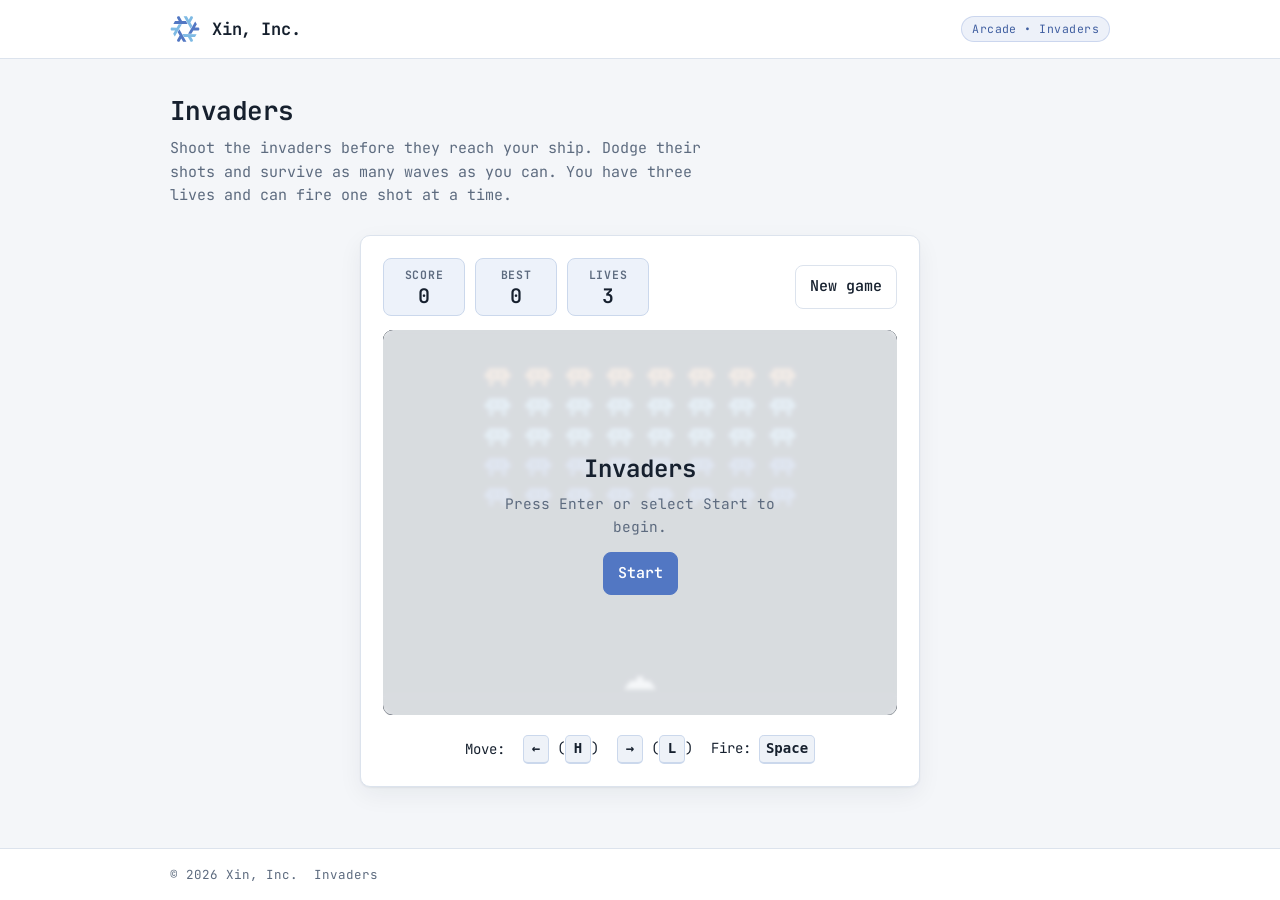
==== invaders/index.html @ 79a6df61 "add invaders" ====
<!DOCTYPE html>
<html lang="en">
  <head>
    <meta charset="utf-8" />
    <meta name="viewport" content="width=device-width, initial-scale=1" />
    <title>Xin Arcade — Invaders</title>
    <meta
      name="description"
      content="Xin Arcade — Invaders. Defend your ship and survive waves of invaders."
    />
    <link rel="icon" href="assets/NixOS.svg" type="image/svg+xml" />
    <link rel="stylesheet" href="assets/style.css" />
    <link rel="stylesheet" href="style.css" />
  </head>
  <body>
    <header class="xin-header">
      <div class="xin-header-inner">
        <img class="xin-logo" src="assets/NixOS.svg" alt="Xin, Inc. logo" />
        <a class="xin-wordmark" href="/">Xin,&nbsp;Inc.</a>
        <div class="xin-service">
          <span class="xin-badge">Arcade &bull; Invaders</span>
        </div>
      </div>
    </header>

    <main class="xin-main">
      <h1 class="xin-title">Invaders</h1>
      <p class="xin-lede">
        Shoot the invaders before they reach your ship. Dodge their shots and
        survive as many waves as you can. You have three lives and can fire one
        shot at a time.
      </p>

      <section class="xin-card game-card">
        <div class="xin-toolbar">
          <div class="game-scores">
            <div class="game-score">
              <span class="xin-label">Score</span>
              <span class="game-score-value" id="score">0</span>
            </div>
            <div class="game-score">
              <span class="xin-label">Best</span>
              <span class="game-score-value" id="best">0</span>
            </div>
            <div class="game-score">
              <span class="xin-label">Lives</span>
              <span class="game-score-value" id="lives">0</span>
            </div>
          </div>
          <div class="game-buttons">
            <button class="xin-btn" id="new">New game</button>
          </div>
        </div>

        <div class="game-stage">
          <canvas
            class="game-canvas"
            id="game"
            width="480"
            height="360"
            tabindex="0"
            aria-label="Invaders play area. Move with the left and right arrows or H and L. Press Space to fire and Enter to start."
          ></canvas>
          <div
            class="game-overlay"
            id="overlay"
            role="region"
            aria-labelledby="overlay-title"
            aria-describedby="overlay-text"
          >
            <p class="game-overlay-title" id="overlay-title"></p>
            <p class="game-overlay-text" id="overlay-text"></p>
            <div class="game-over-scores" id="game-over-scores" hidden>
              <div class="game-score">
                <span class="xin-label">Final score</span>
                <span class="game-score-value" id="final-score">0</span>
              </div>
              <div class="game-score">
                <span class="xin-label">Best</span>
                <span class="game-score-value" id="final-best">0</span>
              </div>
            </div>
            <p class="game-over-hint" id="game-over-hint" hidden>
              Press <kbd>Enter</kbd> or select Play again.
            </p>
            <div class="game-overlay-buttons">
              <button class="xin-btn xin-btn-primary" id="overlay-btn">
                Start
              </button>
            </div>
          </div>
        </div>

        <p class="xin-note game-controls">
          <span>Move:</span>
          <span><kbd>&larr;</kbd> (<kbd>H</kbd>)</span>
          <span><kbd>&rarr;</kbd> (<kbd>L</kbd>)</span>
          <span>Fire: <kbd>Space</kbd></span>
        </p>
      </section>
    </main>

    <footer class="xin-footer">
      <div class="xin-footer-inner">
        <span>&copy; 2026 Xin,&nbsp;Inc.</span>
        <span>Invaders</span>
      </div>
    </footer>

    <script src="script.js"></script>
  </body>
</html>
---- invaders/assets/style.css ----
@font-face {
  font-family: "JetBrains Mono";
  src: url("JetBrainsMono-VariableFont_wght.ttf") format("truetype");
  font-weight: 100 800;
  font-style: normal;
  font-display: swap;
}

:root {
  --xin-blue: #5277c3;
  --xin-blue-dk: #3f5ea0;
  --xin-sky: #7ebae4;
  --xin-ink: #16202e;
  --xin-muted: #5d6b7f;
  --xin-line: #dce3ed;
  --xin-bg: #f4f6f9;
  --xin-surface: #ffffff;
  --xin-hover: #eef2f8;
  --xin-tint: #edf2fa;
  --xin-tint-line: #cbd8ec;
  --xin-ok: #2e7d5b;
  --xin-warn: #b4552a;
  --xin-radius: 10px;
  --xin-shadow:
    0 1px 2px rgba(22, 32, 46, 0.06), 0 8px 24px rgba(22, 32, 46, 0.06);
  --xin-font: "JetBrains Mono", ui-monospace, Menlo, Consolas, monospace;
  --xin-mono: var(--xin-font);
}

*,
*::before,
*::after {
  box-sizing: border-box;
}

body {
  margin: 0;
  min-height: 100vh;
  display: flex;
  flex-direction: column;
  background: var(--xin-bg);
  color: var(--xin-ink);
  font-family: var(--xin-font);
  font-size: 15px;
  line-height: 1.55;
  font-variant-numeric: tabular-nums;
  -webkit-font-smoothing: antialiased;
}

.xin-header {
  background: var(--xin-surface);
  border-bottom: 1px solid var(--xin-line);
}

.xin-header-inner {
  max-width: 980px;
  margin: 0 auto;
  padding: 14px 20px;
  display: flex;
  align-items: center;
  gap: 12px;
}

.xin-logo {
  width: 30px;
  height: 30px;
  flex: none;
}

.xin-wordmark {
  font-size: 17px;
  font-weight: 650;
  letter-spacing: -0.01em;
  color: var(--xin-ink);
  text-decoration: none;
}

.xin-service {
  margin-left: auto;
  display: flex;
  align-items: center;
  gap: 10px;
  font-size: 13px;
  color: var(--xin-muted);
}

.xin-badge {
  font-size: 11.5px;
  letter-spacing: 0.04em;
  color: var(--xin-blue-dk);
  background: rgba(82, 119, 195, 0.1);
  border: 1px solid rgba(82, 119, 195, 0.22);
  border-radius: 999px;
  padding: 3px 10px;
}

.xin-main {
  flex: 1;
  width: 100%;
  max-width: 980px;
  margin: 0 auto;
  padding: 32px 20px 48px;
}

.xin-title {
  margin: 0 0 6px;
  font-size: 26px;
  font-weight: 650;
  letter-spacing: -0.02em;
}
.xin-lede {
  margin: 0 0 28px;
  color: var(--xin-muted);
  max-width: 62ch;
}

.xin-card {
  background: var(--xin-surface);
  border: 1px solid var(--xin-line);
  border-radius: var(--xin-radius);
  box-shadow: var(--xin-shadow);
  padding: 22px;
}
.xin-card + .xin-card {
  margin-top: 18px;
}

.xin-label,
.xin-card-title,
.xin-table thead th {
  font-size: 11.5px;
  font-weight: 650;
  letter-spacing: 0.06em;
  text-transform: uppercase;
  color: var(--xin-muted);
}
.xin-card-title {
  margin: 0 0 14px;
}

.xin-note {
  margin: 14px 0 0;
  min-height: 20px;
  text-align: center;
  font-size: 13px;
  color: var(--xin-muted);
}

.xin-empty {
  color: var(--xin-muted);
  font-size: 14.5px;
  text-align: center;
  padding: 26px 10px;
  border: 1px dashed var(--xin-line);
  border-radius: 8px;
}

.xin-toolbar {
  display: flex;
  align-items: center;
  gap: 12px;
  flex-wrap: wrap;
  margin-bottom: 14px;
}

.xin-btn {
  font: inherit;
  font-weight: 550;
  color: var(--xin-ink);
  background: var(--xin-surface);
  border: 1px solid var(--xin-line);
  border-radius: 8px;
  padding: 9px 14px;
  cursor: pointer;
  transition:
    background 0.12s,
    border-color 0.12s,
    transform 0.04s;
}
.xin-btn:hover {
  background: var(--xin-hover);
  border-color: #c6d2e4;
}
.xin-btn:active {
  transform: translateY(1px);
}
.xin-btn-sm {
  font-size: 13.5px;
  padding: 6px 11px;
  color: var(--xin-muted);
}

.xin-btn-primary {
  color: #fff;
  background: var(--xin-blue);
  border-color: var(--xin-blue);
}
.xin-btn-primary:hover {
  background: var(--xin-blue-dk);
  border-color: var(--xin-blue-dk);
}

.xin-btn.is-on,
.xin-tab[aria-selected="true"] {
  color: #fff;
  background: var(--xin-blue);
  border-color: var(--xin-blue);
}

.xin-tabs {
  display: flex;
  flex-wrap: wrap;
  gap: 6px;
  margin-bottom: 18px;
}
.xin-tab {
  font: inherit;
  font-size: 14px;
  font-weight: 550;
  color: var(--xin-muted);
  background: var(--xin-surface);
  border: 1px solid var(--xin-line);
  border-radius: 999px;
  padding: 7px 15px;
  cursor: pointer;
  transition:
    background 0.12s,
    color 0.12s,
    border-color 0.12s;
}
.xin-tab:hover {
  background: var(--xin-hover);
}

.xin-input,
select.xin-input {
  font: inherit;
  color: var(--xin-ink);
  background: var(--xin-surface);
  border: 1px solid var(--xin-line);
  border-radius: 8px;
  padding: 9px 11px;
  width: 100%;
}
.xin-input::placeholder {
  color: #9aa6b8;
}

.xin-btn:focus-visible,
.xin-tab:focus-visible,
.xin-input:focus-visible,
select:focus-visible {
  outline: 2px solid var(--xin-blue);
  outline-offset: 2px;
}

.xin-table {
  width: 100%;
  border-collapse: collapse;
  font-size: 14.5px;
}
.xin-table th,
.xin-table td {
  text-align: left;
  padding: 9px 10px;
  border-bottom: 1px solid var(--xin-line);
}
.xin-table tbody tr:last-child td {
  border-bottom: 0;
}
.xin-table .num {
  text-align: right;
}

kbd {
  font-size: 0.85em;
  background: var(--xin-hover);
  border: 1px solid var(--xin-line);
  border-bottom-width: 2px;
  border-radius: 5px;
  padding: 1px 5px;
}

.game-card {
  max-width: 560px;
  margin: 0 auto;
}
.game-scores {
  display: flex;
  gap: 10px;
}
.game-score {
  display: flex;
  flex-direction: column;
  align-items: center;
  min-width: 82px;
  padding: 7px 12px;
  background: var(--xin-tint);
  border: 1px solid var(--xin-tint-line);
  border-radius: 8px;
}
.game-score-value {
  font-size: 20px;
  font-weight: 600;
  line-height: 1.2;
}
.game-buttons {
  margin-left: auto;
  display: flex;
  gap: 8px;
}

.game-stage {
  position: relative;
}
.game-canvas {
  display: block;
  width: 100%;
  height: auto;
  background: var(--xin-ink);
  border-radius: 10px;
  outline: none;
}
.game-canvas:focus-visible {
  box-shadow: 0 0 0 2px var(--xin-blue);
}

.game-overlay {
  position: absolute;
  inset: 0;
  display: flex;
  flex-direction: column;
  align-items: center;
  justify-content: center;
  gap: 6px;
  text-align: center;
  padding: 20px;
  background: rgba(244, 246, 249, 0.88);
  border-radius: 10px;
  backdrop-filter: blur(2px);
}
/* Override display: flex when the overlay is hidden. */
.game-overlay[hidden] {
  display: none;
}
.game-overlay-title {
  margin: 0;
  font-size: 24px;
  font-weight: 650;
}
.game-overlay-text {
  margin: 0 0 8px;
  color: var(--xin-muted);
  font-size: 14.5px;
  max-width: 34ch;
}
.game-overlay-buttons {
  display: flex;
  gap: 8px;
}

.xin-footer {
  border-top: 1px solid var(--xin-line);
  background: var(--xin-surface);
}

.xin-footer-inner {
  max-width: 980px;
  margin: 0 auto;
  padding: 16px 20px;
  display: flex;
  flex-wrap: wrap;
  gap: 6px 16px;
  align-items: center;
  font-size: 12.5px;
  color: var(--xin-muted);
}

@media (max-width: 560px) {
  .xin-header-inner {
    flex-wrap: wrap;
  }
  .xin-service {
    margin-left: 0;
    width: 100%;
  }
  .xin-main {
    padding: 24px 16px 40px;
  }
  .xin-card {
    padding: 18px;
  }
  .xin-title {
    font-size: 22px;
  }
}
---- invaders/style.css ----
.game-controls {
  display: flex;
  flex-wrap: wrap;
  align-items: center;
  justify-content: center;
  gap: 12px 18px;
  margin-top: 20px;
  font-size: 14px;
  color: var(--xin-ink);
}

.game-controls span {
  white-space: nowrap;
}

.game-controls kbd {
  display: inline-block;
  min-width: 26px;
  padding: 3px 6px;
  font-size: 14px;
  font-weight: 550;
  line-height: 1.4;
  border-color: var(--xin-tint-line);
}

.game-overlay.is-game-over {
  background: rgba(22, 32, 46, 0.94);
  color: #fff;
}

.is-game-over .game-overlay-title {
  font-size: clamp(24px, 5vw, 32px);
}

.is-game-over .game-overlay-text,
.game-over-hint {
  color: var(--xin-line);
}

.game-over-scores {
  display: flex;
  gap: 12px;
  margin: 8px 0;
  color: var(--xin-ink);
}

.game-over-scores[hidden] {
  display: none;
}

.game-over-scores .game-score-value {
  font-size: 28px;
}

.game-over-hint {
  margin: 0 0 10px;
  font-size: 13px;
}

.game-over-hint kbd {
  color: var(--xin-ink);
}
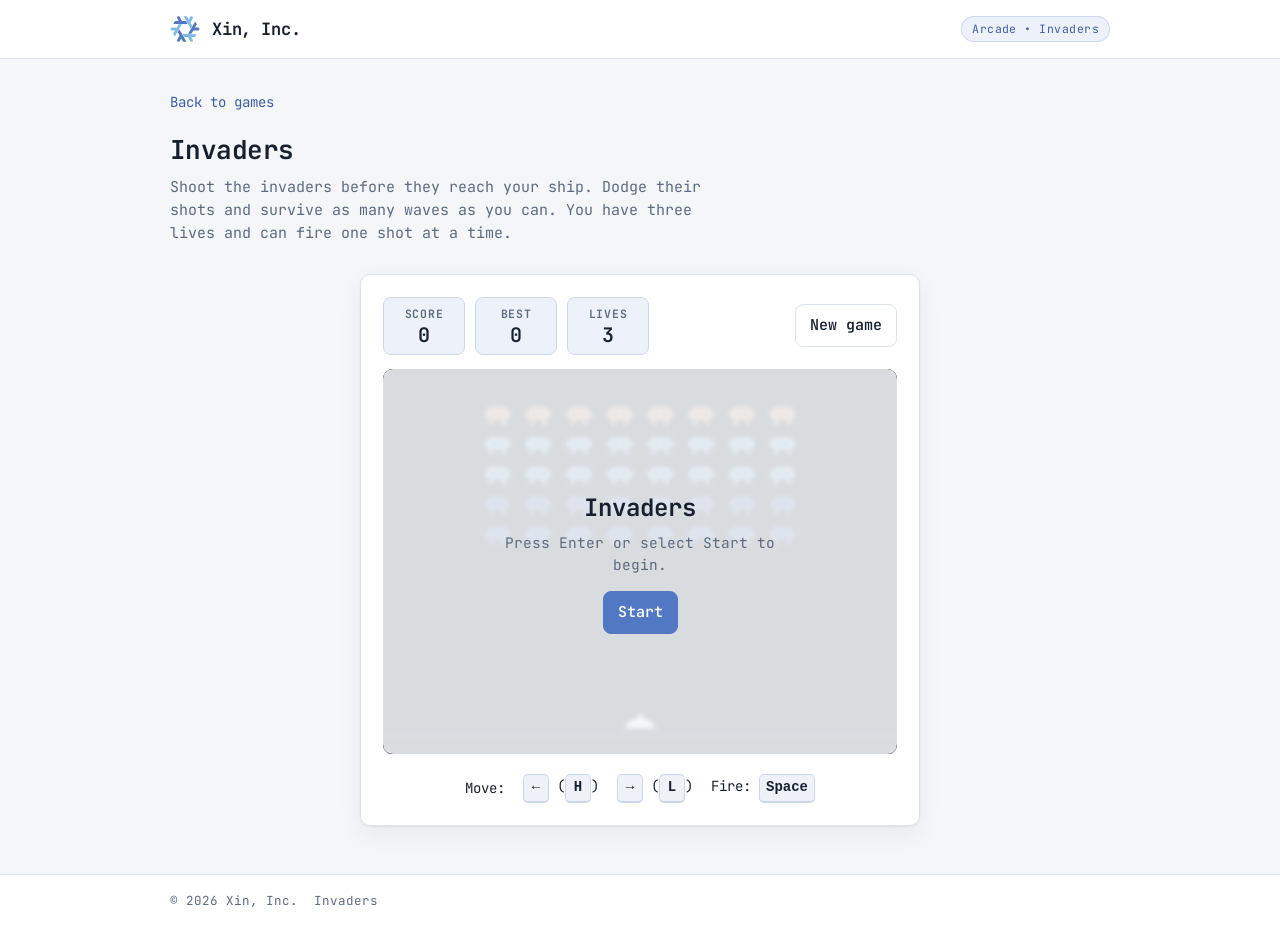
==== commit 810ab104: "Add link back to the portal" ====
--- a/invaders/index.html
+++ b/invaders/index.html
@@ -3,10 +3,10 @@
   <head>
     <meta charset="utf-8" />
     <meta name="viewport" content="width=device-width, initial-scale=1" />
-    <title>Xin Arcade — Invaders</title>
+    <title>Invaders</title>
     <meta
       name="description"
-      content="Xin Arcade — Invaders. Defend your ship and survive waves of invaders."
+      content="Defend your ship and survive waves of invaders."
     />
     <link rel="icon" href="assets/NixOS.svg" type="image/svg+xml" />
     <link rel="stylesheet" href="assets/style.css" />
@@ -24,6 +24,7 @@
     </header>
 
     <main class="xin-main">
+      <a class="game-back" id="back-to-games" href="/">Back to games</a>
       <h1 class="xin-title">Invaders</h1>
       <p class="xin-lede">
         Shoot the invaders before they reach your ship. Dodge their shots and
--- a/invaders/style.css
+++ b/invaders/style.css
@@ -1,3 +1,21 @@
+.game-back {
+  display: inline-block;
+  margin-bottom: 16px;
+  color: var(--xin-blue-dk);
+  font-size: 14px;
+  text-decoration: none;
+}
+
+.game-back:hover {
+  text-decoration: underline;
+}
+
+.game-back:focus-visible {
+  outline: 2px solid var(--xin-blue);
+  outline-offset: 4px;
+  border-radius: 2px;
+}
+
 .game-controls {
   display: flex;
   flex-wrap: wrap;
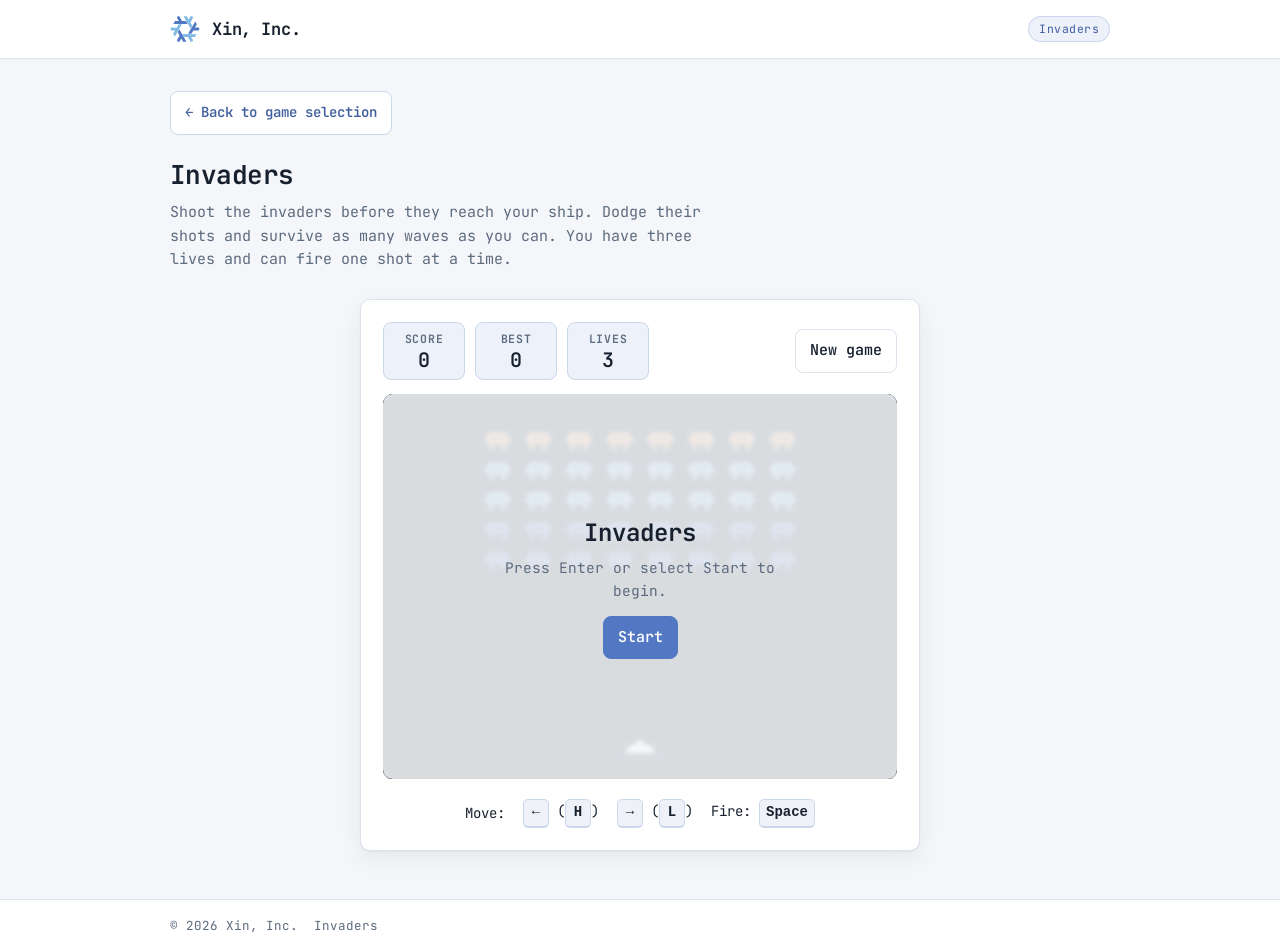
==== commit 00d1fbfc: "upd stylistic" ====
--- a/invaders/index.html
+++ b/invaders/index.html
@@ -18,13 +18,16 @@
         <img class="xin-logo" src="assets/NixOS.svg" alt="Xin, Inc. logo" />
         <a class="xin-wordmark" href="/">Xin,&nbsp;Inc.</a>
         <div class="xin-service">
-          <span class="xin-badge">Arcade &bull; Invaders</span>
+          <span class="xin-badge">Invaders</span>
         </div>
       </div>
     </header>
 
     <main class="xin-main">
-      <a class="game-back" id="back-to-games" href="/">Back to games</a>
+      <a class="game-back" id="back-to-games" href="/">
+        <span aria-hidden="true">&larr;</span>
+        Back to game selection
+      </a>
       <h1 class="xin-title">Invaders</h1>
       <p class="xin-lede">
         Shoot the invaders before they reach your ship. Dodge their shots and
--- a/invaders/style.css
+++ b/invaders/style.css
@@ -1,19 +1,27 @@
 .game-back {
-  display: inline-block;
-  margin-bottom: 16px;
+  display: inline-flex;
+  align-items: center;
+  gap: 8px;
+  min-height: 44px;
+  margin-bottom: 20px;
+  padding: 8px 14px;
+  background: var(--xin-surface);
+  border: 1px solid var(--xin-tint-line);
+  border-radius: 8px;
   color: var(--xin-blue-dk);
   font-size: 14px;
+  font-weight: 550;
   text-decoration: none;
 }
 
 .game-back:hover {
-  text-decoration: underline;
+  background: var(--xin-tint);
+  border-color: var(--xin-blue);
 }
 
 .game-back:focus-visible {
   outline: 2px solid var(--xin-blue);
-  outline-offset: 4px;
-  border-radius: 2px;
+  outline-offset: 3px;
 }
 
 .game-controls {
